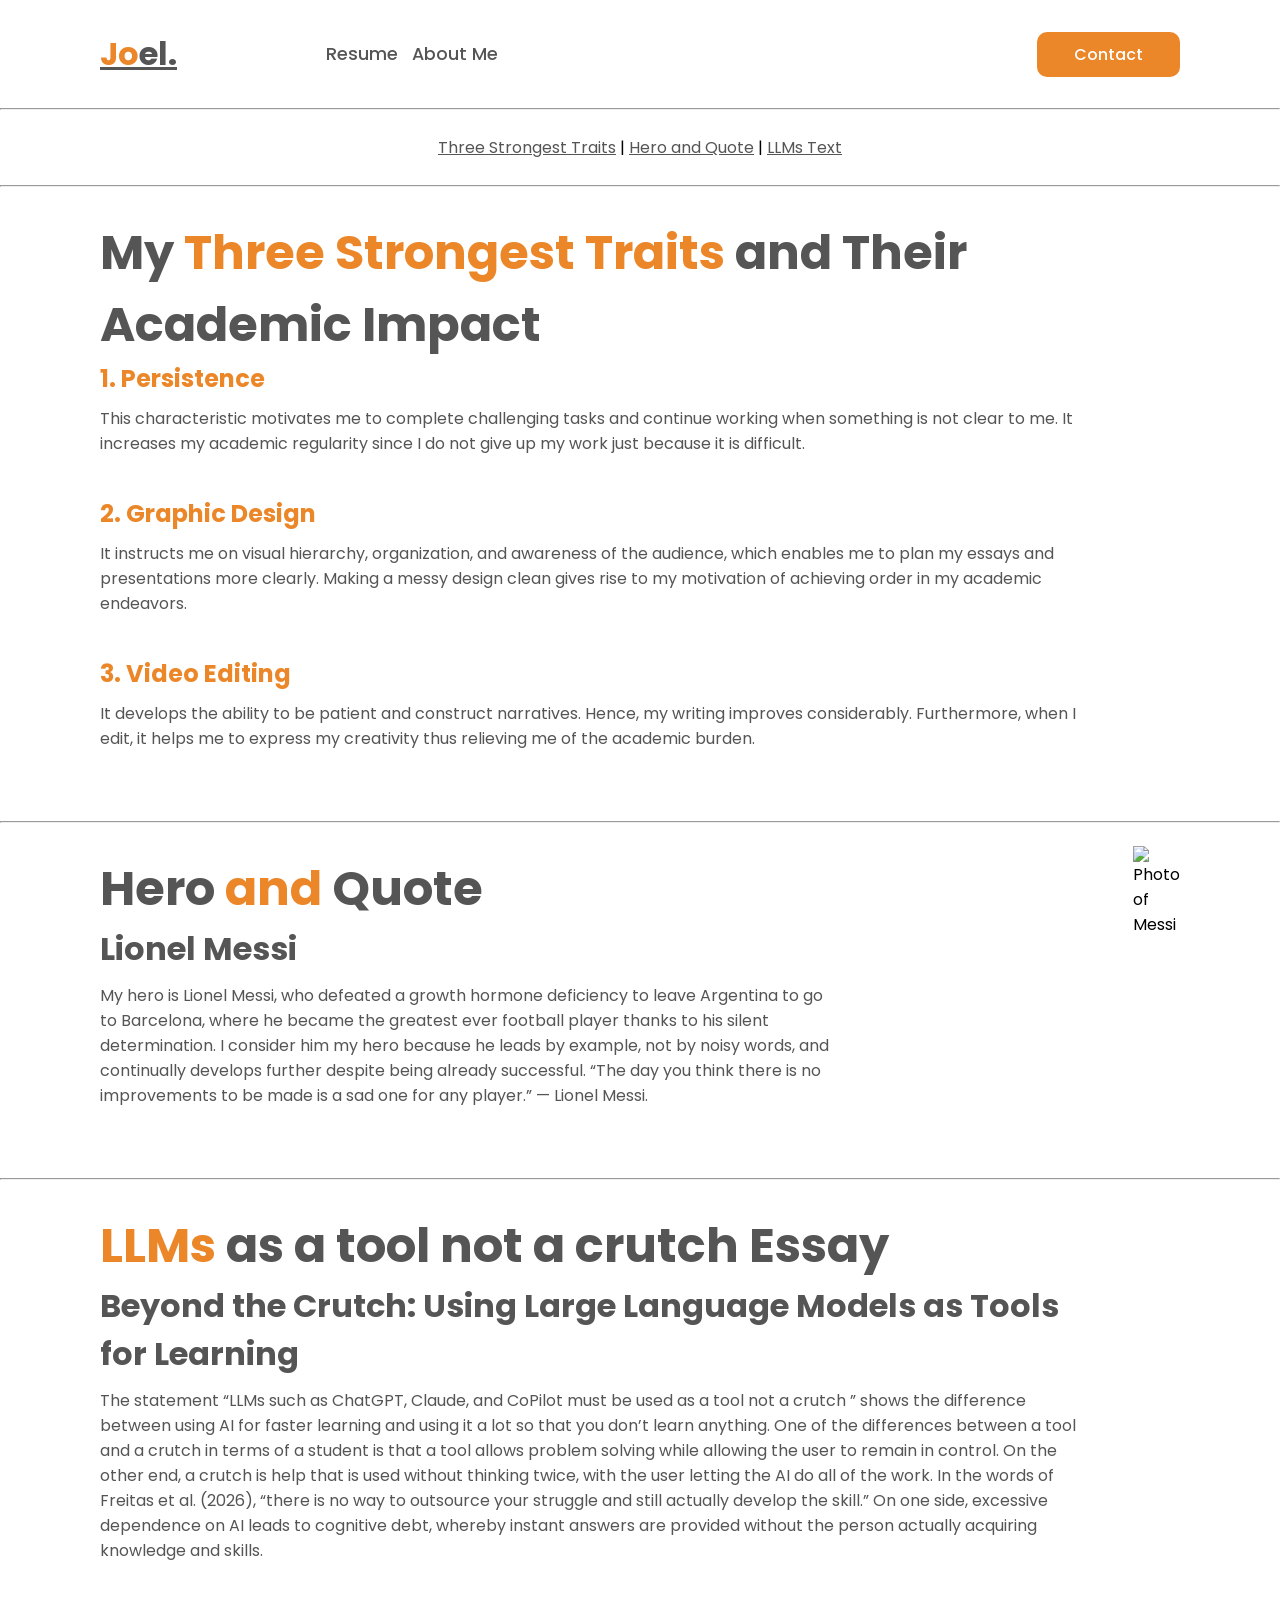
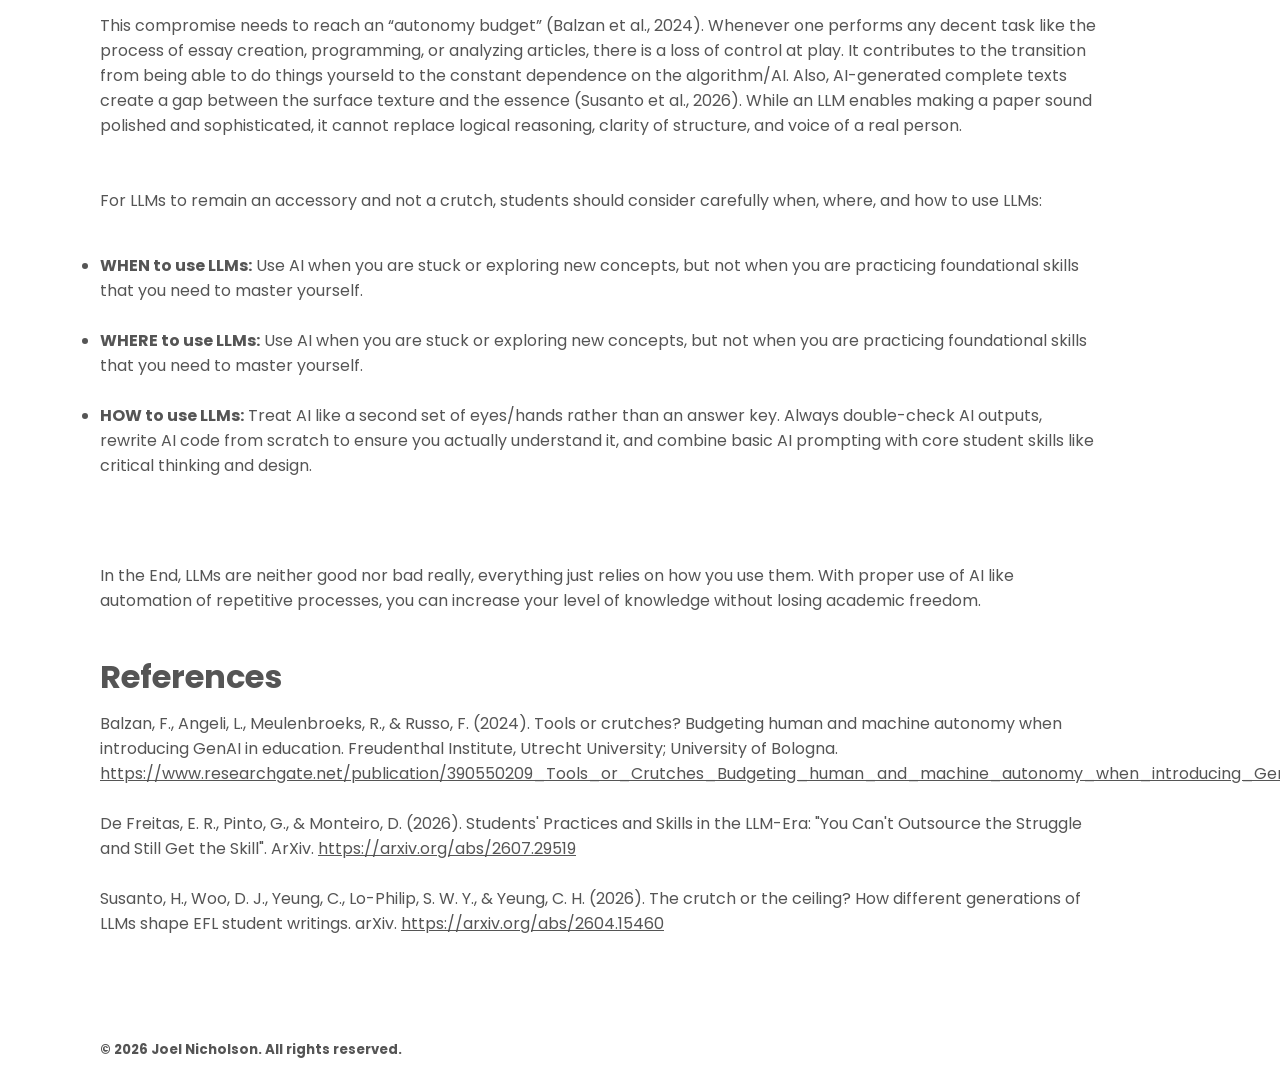
==== Codes/aboutme.html @ 57716399 "Card system for My work Still more bigs fixes to be made but just adding this" ====
<!DOCTYPE html>
<html lang="en">
<head>
    <meta charset="UTF-8">
    <meta http-equiv="X-UA-Compatible" content="IE=edge">
    <meta name="viewport" content="width=device-width, initial-scale=1.0">
    <title>Personality</title>
    <link rel="stylesheet" href="https://cdnjs.cloudflare.com/ajax/libs/font-awesome/6.2.0/css/all.min.css">
   <link rel="stylesheet" href="../stylecss/style.css">

</head>
<body link="#555" vlink="orange">
    <header>
      <a href="../index.html" target="_self"> <h2 class="name"><span>Jo</span>el.</h2> </a>

      <nav class="navi">
            <a href="Codes/resume.html">Resume</a>
            <a href="Codes/aboutme.html">About Me</a>
           
        </nav>


        
        <a href="Contact.html" class="contactboxthing">Contact</a> 
       
    </header>
<!-- <br/><br/><br/><br/><br/><br/><br/> -->
  <hr><br/>
   <center><nav>
            <a href="#Three Strongest Traits">Three Strongest Traits</a> |
            <a href="#Hero and Quote">Hero and Quote</a> |
            <a href="#LLMs Text">LLMs Text</a> 
        </nav></center><br/><hr>
<section class="home">
        <div class="content">
            <a name="Three Strongest Traits"></a>
            <h2>My <span>Three Strongest Traits</span> and Their Academic Impact</h2>
            <dl>
            <dt>1. Persistence</dt>
            <dd>This characteristic motivates me to complete challenging tasks and 
                continue working when something is not clear to me. It increases 
                my academic regularity since I do not give up my work just because 
                it is difficult.</dd>
            <dt>2. Graphic Design</dt>
            <dd>It instructs me on visual hierarchy, organization, and awareness of 
                the audience, which enables me to plan my essays and presentations 
                more clearly. Making a messy design clean gives rise to my motivation of achieving 
                order in my academic endeavors.</dd>
            <dt>3. Video Editing</dt>
            <dd>It develops the ability to be patient and construct narratives. Hence,
                 my writing improves considerably. Furthermore, when I edit,
                  it helps me to express my creativity thus relieving me of the academic burden.</dd>
                  </dl>
              </div>  
            
    </section>
     <hr>
    <section class="home">
        <div class="content"> <a name="Hero and Quote"></a>
            <h2>Hero <span>and</span> Quote</h2>
            <h4>Lionel Messi</h4>
            <p>My hero is Lionel Messi, who defeated a growth hormone deficiency to leave Argentina 
                to go to Barcelona, where he became the greatest ever football player thanks
                 to his silent determination. I consider him my hero because he leads by example, not
                  by noisy words, and continually develops further despite being already successful. 
                  “The day you think there is no improvements to be made is a sad one for any player.” — Lionel Messi.</p>
            </div>
     <img src="https://encrypted-tbn0.gstatic.com/images?q=tbn:ANd9GcTKo7ib_46kYtgfJVdmHsdBXVktdWuHOOVEAXSBOOMO4A&s=10" alt="Photo of Messi" class="home-img2">
           
    </section>
     <hr>
     </section>
    <section class="home"> 
       
        <div class="content"> <a name="LLMs Text"></a> 
            <h2><span>LLMs</span> as a tool not a crutch Essay</h2>
<h4>Beyond the Crutch: Using Large Language Models as Tools for Learning</h4>
            <p>The statement “LLMs such as ChatGPT, Claude, and CoPilot must be used 
                as a tool not a crutch ” shows the difference between using AI for faster 
                learning and using it a lot so that you don’t learn anything. One of the 
                differences between a tool and a crutch in terms of a student is that a tool allows problem solving while 
                allowing the user to remain in control. On the other end, a crutch is help that is used without thinking 
                twice, with the user letting the AI do all of the work. In the words of Freitas et al. (2026), “there is 
                no way to outsource your struggle and still actually develop the skill.” On one side, excessive dependence 
                on AI leads to cognitive debt, whereby instant answers are provided without the person actually acquiring knowledge and skills.
            </p>
            <p>This compromise needs to reach an “autonomy budget”
                 (Balzan et al., 2024). Whenever one performs any 
                 decent task like the process of essay creation, programming, or analyzing articles, 
                 there is a loss of control at play. It contributes to the transition from being able to do things
                  yourseld to the constant dependence on the algorithm/AI. Also, AI-generated complete texts create 
                  a gap between the surface texture and the essence (Susanto et al., 2026). While an LLM enables making 
                  a paper sound polished and sophisticated, it cannot replace logical reasoning, clarity of structure, and voice of a real person.</p>
            <p>For LLMs to remain an accessory and not a crutch, students should consider carefully when, where, and how to use LLMs:
<ul>
                <li><b>WHEN to use LLMs:</b> Use AI when you are stuck or exploring
                     new concepts, but not when you are practicing foundational skills that you need to master yourself.


              </li><br/>
<li><b>WHERE to use LLMs:</b> Use AI when you are stuck or exploring new concepts, 
    but not when you are practicing foundational skills that you need to master yourself.


</li><br/>
<li><b>HOW to use LLMs:</b> Treat AI like a second set of eyes/hands rather than an answer key. 
    Always double-check AI outputs, rewrite AI code from scratch to ensure you actually understand it, 
    and combine basic AI prompting with core student skills like critical thinking and design.</li></ul><br/></p>

<p>In the End, LLMs are neither good nor bad really, everything just relies on how you use them. With proper use of AI
    like automation of repetitive processes, you can increase your level of knowledge without losing academic freedom.
</p>
<h4>References</h4>
<p>Balzan, F., Angeli, L., Meulenbroeks, R., & Russo, F. (2024). Tools or crutches? 
    Budgeting human and machine autonomy when introducing GenAI in education. Freudenthal 
    Institute, Utrecht University; University of Bologna.
    <a href="https://www.researchgate.net/publication/390550209_Tools_or_Crutches_Budgeting_human_and_machine_autonomy_when_introducing_GenAI_in_education" 
    target="_blank">https://www.researchgate.net/publication/390550209_Tools_or_Crutches_Budgeting_human_and_machine_autonomy_when_introducing_GenAI_in_education</a> <br/><br/>

De Freitas, E. R., Pinto, G., & Monteiro, D. (2026). Students' Practices and Skills in the LLM-Era: 
"You Can't Outsource the Struggle and Still Get the Skill". ArXiv. 
<a href="https://arxiv.org/abs/2607.29519" target="_blank">https://arxiv.org/abs/2607.29519</a> <br/><br/>

Susanto, H., Woo, D. J., Yeung, C., Lo-Philip, S. W. Y., & Yeung, C. H. (2026). 
The crutch or the ceiling? How different generations of LLMs shape EFL student writings. 
arXiv. <a href="https://arxiv.org/abs/2604.15460" target="_blank">https://arxiv.org/abs/2604.15460</a>
</p>

            </div>
            
    </section>
    
<footer>

    
       <font color="#555"><b> <p><small>&copy; 2026  <span> Joel Nicholson</span>. All rights reserved.</small></p></b></font>
   
</footer>

</body>
</html>
---- stylecss/style.css ----
@import url('https://fonts.googleapis.com/css2?family=Poppins:wght@300;400;500;600;700;800;900&display=swap');
* {
    margin: 0;
    padding: 0;
    box-sizing: border-box;
    font-family: 'Poppins', sans-serif;

}
header {
    position: relative;
    top: 0;
    left: 0;
    width: 100%;
    padding: 30px 100px;
    display: flex;
    justify-content: space-between;
    align-items: center;
    z-index: 100;
  /* border-bottom: 1px solid #eb8729; background: #fff;*/
}
.name {
    font-size: 2em;
    color: #555;
    cursor: default;
}
.name span {
    color: #eb8729;
}
.contactboxthing {
    color: #ffffff;
    text-decoration: none;
    padding: 8px 35px;
    background: #eb8729;
    border-radius: 10px;
    border: 2px solid #eb8729;
    font-weight: 500;
    transition: .3s; 
}
img{
 display: inline-block;       
  transition: transform 0.2s; 
}
img:hover{color: #eb8729;
transform: scale(1.08);}

.navi {
    margin-left: -380px;
}

.navi a {
    font-size: 1.1em;
    color: #555555;
    text-decoration: none;
    margin-right: 10px;
    font-weight: 500;
    transition: .7s;
    display: inline-block;       
  transition: transform 0.2s; 
}
.navi a:hover {
    color: #eb8729;
transform: scale(1.08);

}

.contactboxthing:hover {
    color: #eb8729;
    background: transparent;
}
.home {
    position: relative;
    width: 100%;
    min-height: 0;     
    height: auto;
    display: flex;
    align-items: center;
    padding: 30px 100px;
    justify-content: space-between;
    gap: 300px; 
}
.home-img {
   height: 600px;         
    width: auto;
    max-width: 100%;
    margin-top: -150px;     
    position: relative;
    z-index: 1; 
}
.home-img2 {
   height: 300px;         
    width: auto;
    max-width: 100%;
    margin-top: -10px;     
    position: relative;
    z-index: 1; 
}

.content {
    max-width: 1000px;
    color: #555;
}
.content h2 {
    font-size: 3em;
}
.content h2 span {
    color: #eb8729;
}
.content h4 {
    font-size: 2em;
}
.content h4 span {
    color: #eb8729;
}
.content p {
    padding: 10px 0 40px 0;
}

dt {
    
font-size: 1.5em;
  font-weight: bold;
  color: #eb8729}

dd {
  padding: 10px 0 40px 0
}


.button {
    display: flex;
    flex-wrap: wrap;
    gap: 20px;
   
}
.button a {
    color: #fff;
    text-decoration: none;
    padding: 10px 40px;
    background: #eb8729;
    border-radius: 10px;
    border: 2px solid #eb8729;
    font-weight: 500;
    transition: .3s;
    display: inline-block;
}
.button a:hover {
    color: #eb8729;
    background: transparent;
}
footer{
    position: relative;
    top: 0;
    left: 0;
    width: 100%;
    padding: 30px 100px;
    justify-content: space-between;
    z-index: 100;
  /* border-bottom: 1px solid #eb8729; background: #fff;*/
}

.card-container{
    display: flex;
    justify-content: center;
    flex-wrap: wrap;
    margin-top: 20px;
    align-items: stretch
}
.card{
    width: 325px;
    background-color: #f0f0f0;
    border-radius: 8px;
    overflow: hidden;
    box-shadow: 0px 2px 4px rgba(0,0,0,0.2);
    margin:20px;

    display: flex;
    flex-direction: column
}
.card img{
    width: 100%;
    height: 300px;          
    object-fit: cover;      
    object-position: top;  
    display: block;
}
.card-content{
    padding: 16px;
    flex: 1;
}
.card-content h3{
    padding: 3px;
    margin-bottom: 6px;
}

.card-content p{
    color: #555;
    font-size: 15px;
    line-height: 1.3;
}
.card-content .btn{
    display: inline-block;    
    background-color: #eb8729;
    text-decoration: none;
    margin-top: 16px;
    color: #ffffff;
    border: 2px solid #eb8729;
    padding: 8px 35px;
    border-radius: 10px;
    font-weight: 500;
    transition: .3s; 
    align-self: flex-start;
}
.card-content .btn:hover{
    color: #eb8729;
    background: transparent;
}



@media (max-width: 1100px) {
    header {
        padding: 15px 20px;
        flex-wrap: wrap;
        justify-content: center;
        gap: 10px;
    }

    .name {
        font-size: 1.5em;
    }

    .navi {
        margin-left: 0;
        width: 100%;
        text-align: center;
        order: 3;
    }

    .navi a {
        display: inline-block;
        font-size: 1em;
        margin: 5px;
    }
        header img {
        height: 60px;
        width: auto;
    }
    .home {
        flex-direction: column;
        text-align: center;
    }
    .home-img {
       height: 300px;
        width: auto;
    }
      footer {
        padding: 20px;
        text-align: center;
    }
}
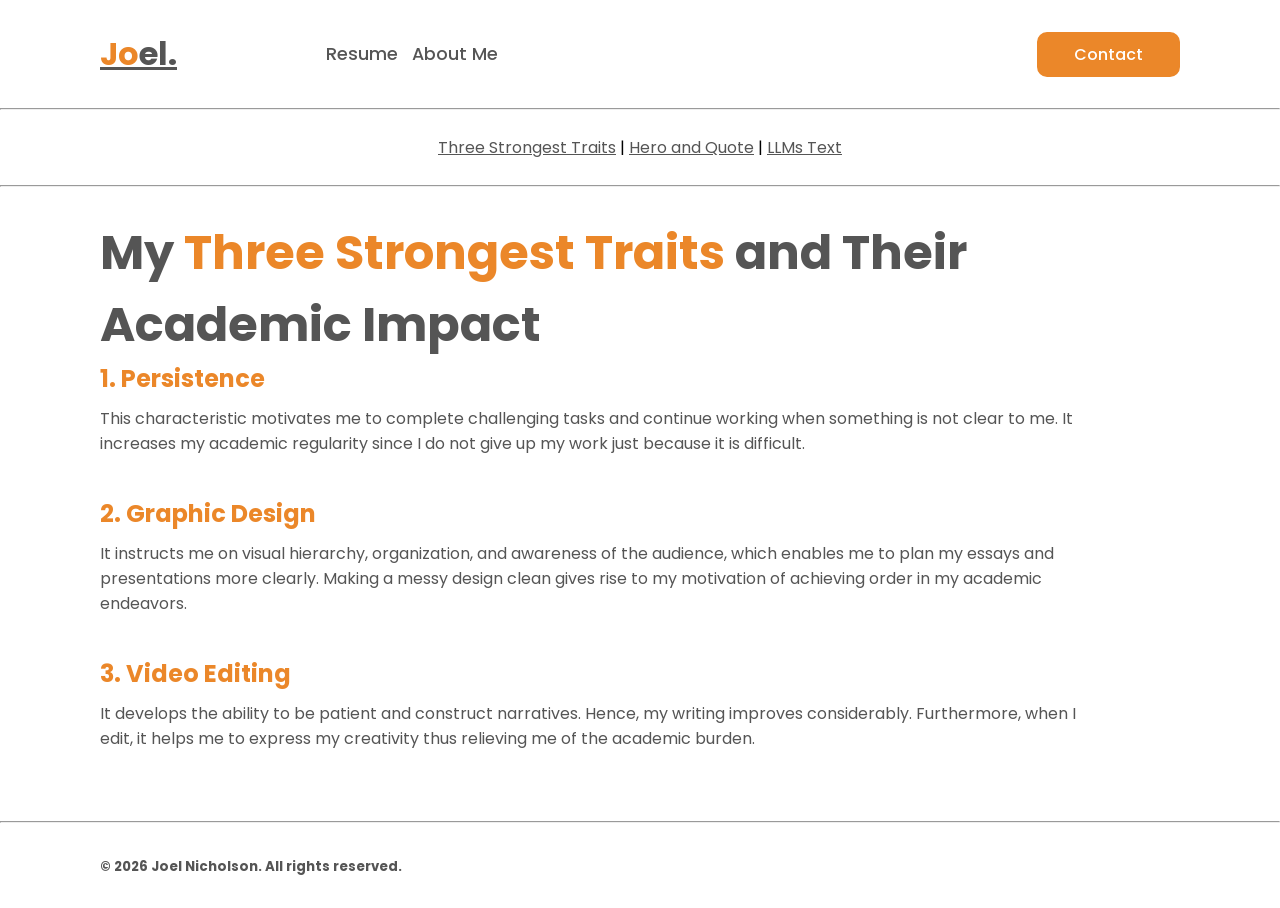
==== commit 8d1702e3: "Bug fixes added image and video lightbox finally added comments cause lowkey was kinda lost making t" ====
--- a/Codes/aboutme.html
+++ b/Codes/aboutme.html
@@ -4,7 +4,7 @@
     <meta charset="UTF-8">
     <meta http-equiv="X-UA-Compatible" content="IE=edge">
     <meta name="viewport" content="width=device-width, initial-scale=1.0">
-    <title>Personality</title>
+    <title>About Me</title>
     <link rel="stylesheet" href="https://cdnjs.cloudflare.com/ajax/libs/font-awesome/6.2.0/css/all.min.css">
    <link rel="stylesheet" href="../stylecss/style.css">
 
@@ -14,8 +14,8 @@
       <a href="../index.html" target="_self"> <h2 class="name"><span>Jo</span>el.</h2> </a>
 
       <nav class="navi">
-            <a href="Codes/resume.html">Resume</a>
-            <a href="Codes/aboutme.html">About Me</a>
+            <a href="resume.html">Resume</a>
+            <a href="aboutme.html">About Me</a>
            
         </nav>
 
@@ -55,81 +55,7 @@
             
     </section>
      <hr>
-    <section class="home">
-        <div class="content"> <a name="Hero and Quote"></a>
-            <h2>Hero <span>and</span> Quote</h2>
-            <h4>Lionel Messi</h4>
-            <p>My hero is Lionel Messi, who defeated a growth hormone deficiency to leave Argentina 
-                to go to Barcelona, where he became the greatest ever football player thanks
-                 to his silent determination. I consider him my hero because he leads by example, not
-                  by noisy words, and continually develops further despite being already successful. 
-                  “The day you think there is no improvements to be made is a sad one for any player.” — Lionel Messi.</p>
-            </div>
-     <img src="https://encrypted-tbn0.gstatic.com/images?q=tbn:ANd9GcTKo7ib_46kYtgfJVdmHsdBXVktdWuHOOVEAXSBOOMO4A&s=10" alt="Photo of Messi" class="home-img2">
-           
-    </section>
-     <hr>
-     </section>
-    <section class="home"> 
-       
-        <div class="content"> <a name="LLMs Text"></a> 
-            <h2><span>LLMs</span> as a tool not a crutch Essay</h2>
-<h4>Beyond the Crutch: Using Large Language Models as Tools for Learning</h4>
-            <p>The statement “LLMs such as ChatGPT, Claude, and CoPilot must be used 
-                as a tool not a crutch ” shows the difference between using AI for faster 
-                learning and using it a lot so that you don’t learn anything. One of the 
-                differences between a tool and a crutch in terms of a student is that a tool allows problem solving while 
-                allowing the user to remain in control. On the other end, a crutch is help that is used without thinking 
-                twice, with the user letting the AI do all of the work. In the words of Freitas et al. (2026), “there is 
-                no way to outsource your struggle and still actually develop the skill.” On one side, excessive dependence 
-                on AI leads to cognitive debt, whereby instant answers are provided without the person actually acquiring knowledge and skills.
-            </p>
-            <p>This compromise needs to reach an “autonomy budget”
-                 (Balzan et al., 2024). Whenever one performs any 
-                 decent task like the process of essay creation, programming, or analyzing articles, 
-                 there is a loss of control at play. It contributes to the transition from being able to do things
-                  yourseld to the constant dependence on the algorithm/AI. Also, AI-generated complete texts create 
-                  a gap between the surface texture and the essence (Susanto et al., 2026). While an LLM enables making 
-                  a paper sound polished and sophisticated, it cannot replace logical reasoning, clarity of structure, and voice of a real person.</p>
-            <p>For LLMs to remain an accessory and not a crutch, students should consider carefully when, where, and how to use LLMs:
-<ul>
-                <li><b>WHEN to use LLMs:</b> Use AI when you are stuck or exploring
-                     new concepts, but not when you are practicing foundational skills that you need to master yourself.
-
-
-              </li><br/>
-<li><b>WHERE to use LLMs:</b> Use AI when you are stuck or exploring new concepts, 
-    but not when you are practicing foundational skills that you need to master yourself.
-
-
-</li><br/>
-<li><b>HOW to use LLMs:</b> Treat AI like a second set of eyes/hands rather than an answer key. 
-    Always double-check AI outputs, rewrite AI code from scratch to ensure you actually understand it, 
-    and combine basic AI prompting with core student skills like critical thinking and design.</li></ul><br/></p>
-
-<p>In the End, LLMs are neither good nor bad really, everything just relies on how you use them. With proper use of AI
-    like automation of repetitive processes, you can increase your level of knowledge without losing academic freedom.
-</p>
-<h4>References</h4>
-<p>Balzan, F., Angeli, L., Meulenbroeks, R., & Russo, F. (2024). Tools or crutches? 
-    Budgeting human and machine autonomy when introducing GenAI in education. Freudenthal 
-    Institute, Utrecht University; University of Bologna.
-    <a href="https://www.researchgate.net/publication/390550209_Tools_or_Crutches_Budgeting_human_and_machine_autonomy_when_introducing_GenAI_in_education" 
-    target="_blank">https://www.researchgate.net/publication/390550209_Tools_or_Crutches_Budgeting_human_and_machine_autonomy_when_introducing_GenAI_in_education</a> <br/><br/>
-
-De Freitas, E. R., Pinto, G., & Monteiro, D. (2026). Students' Practices and Skills in the LLM-Era: 
-"You Can't Outsource the Struggle and Still Get the Skill". ArXiv. 
-<a href="https://arxiv.org/abs/2607.29519" target="_blank">https://arxiv.org/abs/2607.29519</a> <br/><br/>
-
-Susanto, H., Woo, D. J., Yeung, C., Lo-Philip, S. W. Y., & Yeung, C. H. (2026). 
-The crutch or the ceiling? How different generations of LLMs shape EFL student writings. 
-arXiv. <a href="https://arxiv.org/abs/2604.15460" target="_blank">https://arxiv.org/abs/2604.15460</a>
-</p>
-
-            </div>
-            
-    </section>
-    
+   
 <footer>
 
     
--- a/stylecss/style.css
+++ b/stylecss/style.css
@@ -215,46 +215,55 @@
     background: transparent;
 }
 
-
-
-@media (max-width: 1100px) {
-    header {
-        padding: 15px 20px;
-        flex-wrap: wrap;
-        justify-content: center;
-        gap: 10px;
-    }
-
-    .name {
-        font-size: 1.5em;
-    }
-
-    .navi {
-        margin-left: 0;
-        width: 100%;
-        text-align: center;
-        order: 3;
-    }
-
-    .navi a {
-        display: inline-block;
-        font-size: 1em;
-        margin: 5px;
-    }
-        header img {
-        height: 60px;
-        width: auto;
-    }
-    .home {
-        flex-direction: column;
-        text-align: center;
-    }
-    .home-img {
-       height: 300px;
-        width: auto;
-    }
-      footer {
-        padding: 20px;
-        text-align: center;
-    }
-}
+/* ===== LIGHTBOX ===== */
+.lightbox {
+    display: none;                      /* hidden by default */
+    position: fixed;
+    inset: 0;                           /* covers the whole screen */
+    z-index: 1000;
+    background: rgba(0, 0, 0, 0.7);
+    backdrop-filter: blur(8px);         /* blurs the page behind */
+    -webkit-backdrop-filter: blur(8px);
+    justify-content: center;
+    align-items: center;
+    padding: 20px;
+}
+
+.lightbox.open {
+    display: flex;
+}
+
+/* image and video share the same look, only one shows at a time */
+.lightbox img,
+.lightbox video {
+    display: none;
+    max-width: 100%;
+    max-height: 90vh;
+    object-fit: contain;
+    border-radius: 8px;
+    box-shadow: 0 4px 20px rgba(0, 0, 0, 0.5);
+}
+
+.lightbox img.show,
+.lightbox video.show {
+    display: block;
+}
+
+/* stop the global img:hover zoom inside the lightbox */
+.lightbox img:hover {
+    transform: none;
+}
+
+.lightbox-close {
+    position: absolute;
+    top: 15px;
+    right: 25px;
+    font-size: 45px;
+    color: #fff;
+    cursor: pointer;
+    line-height: 1;
+}
+
+.lightbox-close:hover {
+    color: #eb8729;
+}
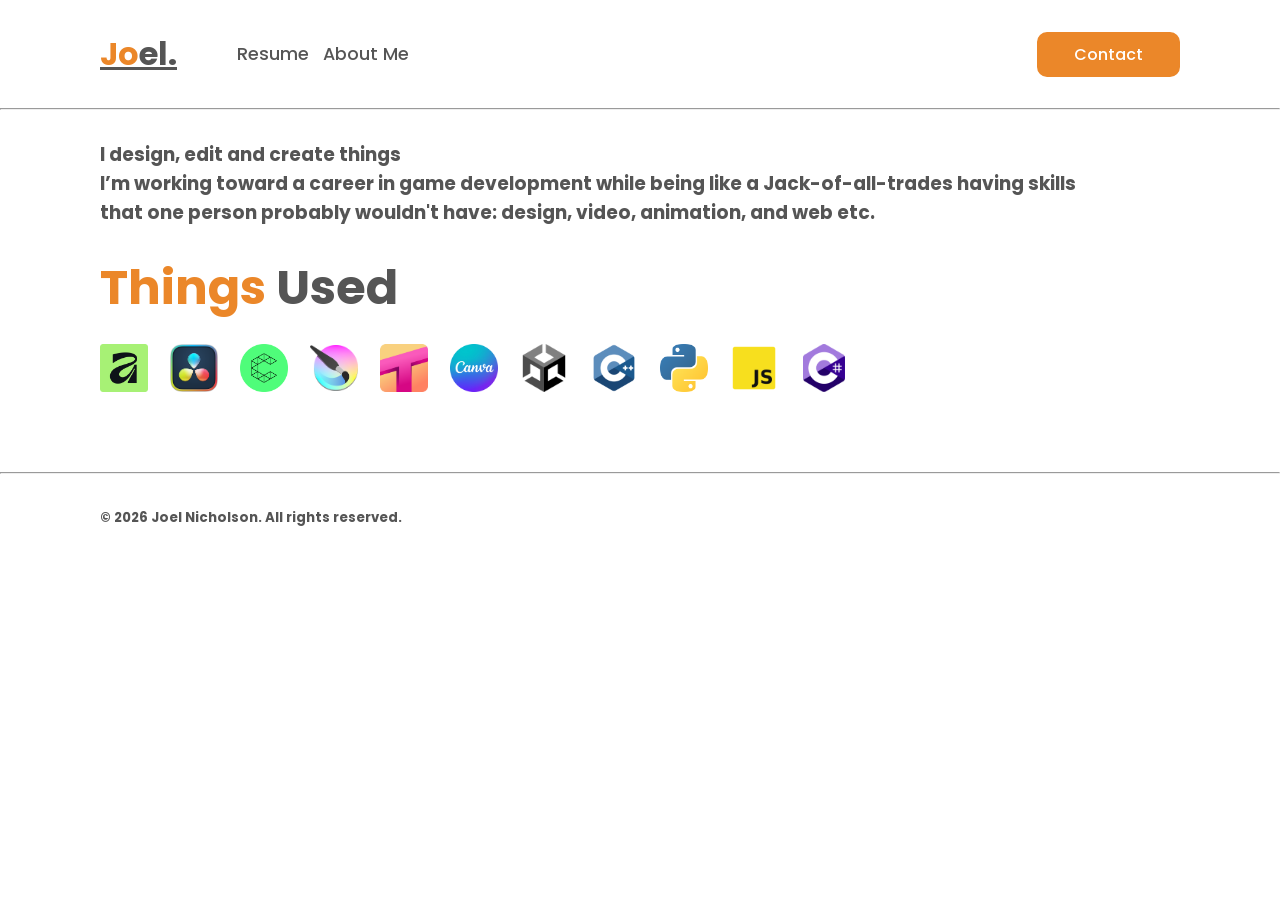
==== commit 3dfcb3dd: "updated about me and contact section added popout icons with name hover and same kinda ting for cont" ====
--- a/Codes/aboutme.html
+++ b/Codes/aboutme.html
@@ -24,38 +24,37 @@
         <a href="Contact.html" class="contactboxthing">Contact</a> 
        
     </header>
-<!-- <br/><br/><br/><br/><br/><br/><br/> -->
+<!-- <br/><br/><br/><br/><br/><br/><br/> 
   <hr><br/>
    <center><nav>
             <a href="#Three Strongest Traits">Three Strongest Traits</a> |
             <a href="#Hero and Quote">Hero and Quote</a> |
             <a href="#LLMs Text">LLMs Text</a> 
-        </nav></center><br/><hr>
+        </nav></center><br/>--> <hr>
 <section class="home">
         <div class="content">
-            <a name="Three Strongest Traits"></a>
-            <h2>My <span>Three Strongest Traits</span> and Their Academic Impact</h2>
-            <dl>
-            <dt>1. Persistence</dt>
-            <dd>This characteristic motivates me to complete challenging tasks and 
-                continue working when something is not clear to me. It increases 
-                my academic regularity since I do not give up my work just because 
-                it is difficult.</dd>
-            <dt>2. Graphic Design</dt>
-            <dd>It instructs me on visual hierarchy, organization, and awareness of 
-                the audience, which enables me to plan my essays and presentations 
-                more clearly. Making a messy design clean gives rise to my motivation of achieving 
-                order in my academic endeavors.</dd>
-            <dt>3. Video Editing</dt>
-            <dd>It develops the ability to be patient and construct narratives. Hence,
-                 my writing improves considerably. Furthermore, when I edit,
-                  it helps me to express my creativity thus relieving me of the academic burden.</dd>
-                  </dl>
-              </div>  
-            
+            <h3>I design, edit and create things<br/>
+                I’m working toward a career in game development while being like a Jack-of-all-trades having skills that one person probably wouldn't have: design, video, animation, and web etc.
+
+            </h3><br/>
+            <a name="Software Used"></a>
+            <h2><span>Things</span> Used</h2>
+            <div class="software-grid">
+                <div class="software-item" data-name="Affinity"><img src="../Assets/software/affinity.png" alt="Affinity"></div>
+                <div class="software-item" data-name="DaVinci Resolve"><img src="../Assets/software/davinci-resolve.png" alt="DaVinci Resolve"></div>
+                <div class="software-item" data-name="Cavalry"><img src="../Assets/software/cavalry.png" alt="Cavalry"></div>
+                <div class="software-item" data-name="Krita"><img src="../Assets/software/krita.png" alt="Krita"></div>
+                <div class="software-item" data-name="Tahoma2D"><img src="../Assets/software/tahoma2d.png" alt="Tahoma2D"></div>
+                <div class="software-item" data-name="Canva"><img src="../Assets/software/canva.png" alt="Canva"></div>
+                <div class="software-item" data-name="Unity"><img src="../Assets/software/unity.png" alt="Unity"></div>
+                <div class="software-item" data-name="C++"><img src="../Assets/software/cplusplus.png" alt="C++"></div>
+                <div class="software-item" data-name="Python"><img src="../Assets/software/python.png" alt="Python"></div>
+                <div class="software-item" data-name="JavaScript"><img src="../Assets/software/javascript.png" alt="JavaScript"></div>
+                <div class="software-item" data-name="C#"><img src="../Assets/software/csharp.png" alt="C#"></div>
+            </div>
+        </div>
     </section>
      <hr>
-   
 <footer>
 
     
--- a/stylecss/style.css
+++ b/stylecss/style.css
@@ -44,7 +44,9 @@
 transform: scale(1.08);}
 
 .navi {
-    margin-left: -380px;
+    /* replaces the old margin-left:-380px hack so the nav can flow/wrap properly */
+    flex: 1;
+    padding-left: 60px;
 }
 
 .navi a {
@@ -267,3 +269,228 @@
 .lightbox-close:hover {
     color: #eb8729;
 }
+
+
+/* ===== SOFTWARE USED ICONS ===== */
+.software-grid {
+    display: flex;
+    flex-wrap: wrap;          /* left to right, then down */
+    gap: 22px;
+    padding: 20px 0 50px 0;
+}
+.software-item {
+    position: relative;
+    width: 48px;
+    height: 48px;
+}
+.software-item img {
+    width: 100%;
+    height: 100%;
+    object-fit: contain;
+    display: block;
+    transition: transform .25s ease, filter .25s ease;
+}
+.software-item:hover img {
+    transform: translateY(-5px) scale(1.2);
+    filter: drop-shadow(0 6px 6px rgba(0, 0, 0, 0.25));
+}
+/* hover label */
+.software-item::after {
+    content: attr(data-name);
+    position: absolute;
+    bottom: calc(100% + 12px);
+    left: 50%;
+    transform: translate(-50%, 6px);
+    background: #eb8729;
+    color: #fff;
+    font-size: 13px;
+    font-weight: 500;
+    white-space: nowrap;
+    padding: 4px 10px;
+    border-radius: 6px;
+    opacity: 0;
+    pointer-events: none;
+    transition: opacity .25s ease, transform .25s ease;
+    z-index: 5;
+}
+.software-item:hover::after {
+    opacity: 1;
+    transform: translate(-50%, 0);
+}
+@media (max-width: 768px) {
+    .software-grid { gap: 18px; }
+    .software-item { width: 42px; height: 42px; }
+}
+
+/* ===== CONTACT PAGE ===== */
+.contact-list {
+    display: flex;
+    flex-direction: column;
+    gap: 18px;
+    padding: 20px 0 30px 0;
+}
+.contact-row {
+    display: flex;
+    align-items: center;
+    gap: 16px;
+    color: #555;
+    text-decoration: none;
+    font-size: 1.4em;
+    font-weight: 500;
+    width: fit-content;
+    transition: color .3s, transform .3s;
+}
+.contact-row i {
+    width: 48px;
+    height: 48px;
+    flex-shrink: 0;
+    display: inline-flex;
+    align-items: center;
+    justify-content: center;
+    border-radius: 50%;
+    background: #eb8729;
+    color: #fff;
+    font-size: 1.1rem;
+    border: 2px solid #eb8729;
+    transition: .3s;
+}
+.contact-row:hover { color: #eb8729; transform: translateX(4px); }
+.contact-row:hover i { background: transparent; color: #eb8729; }
+
+.social-icons {
+    display: flex;
+    flex-wrap: wrap;
+    gap: 20px;
+    padding-bottom: 40px;
+}
+.social-icons a {
+    width: 64px;
+    height: 64px;
+    display: inline-flex;
+    align-items: center;
+    justify-content: center;
+    border-radius: 50%;
+    background: #eb8729;
+    color: #fff;
+    font-size: 30px;
+    text-decoration: none;
+    border: 2px solid #eb8729;
+    transition: .3s;
+}
+.social-icons a:hover {
+    background: transparent;
+    color: #eb8729;
+    transform: translateY(-4px);
+}
+
+@media (max-width: 768px) {
+    .contact-row { font-size: 1.05em; gap: 12px; }
+    .contact-row i { width: 42px; height: 42px; }
+    .contact-row span { overflow-wrap: anywhere; }
+    .social-icons a { width: 56px; height: 56px; font-size: 26px; }
+}
+
+
+
+
+/* =====================================================
+   RESPONSIVE
+   ===================================================== */
+
+/* safety nets for every screen size */
+html { -webkit-text-size-adjust: 100%; }
+body { overflow-x: hidden; }
+.content, .content p, .content dd, .content li { overflow-wrap: anywhere; }
+.content a { overflow-wrap: anywhere; }
+nav { flex-wrap: wrap; }
+
+/* no sticky "zoom" on touch screens */
+@media (hover: none) {
+    img:hover, .navi a:hover { transform: none; }
+}
+
+/* ---------- Laptops / small desktops ---------- */
+@media (max-width: 1200px) {
+    header, footer { padding: 25px 50px; }
+    .home { padding: 30px 50px; gap: 60px; }
+    .navi { padding-left: 30px; }
+}
+
+/* ---------- Tablets ---------- */
+@media (max-width: 900px) {
+    header, footer { padding: 20px 30px; }
+    .home { padding: 25px 30px; gap: 30px; }
+    .content h2 { font-size: 2.3em; }
+    .content h4 { font-size: 1.6em; }
+    .home-img { height: auto; max-height: 450px; margin-top: 0; }
+}
+
+/* ---------- Phones / small tablets ---------- */
+@media (max-width: 768px) {
+    /* header: logo + Contact on row 1, nav links on row 2 */
+    header {
+        flex-wrap: wrap;
+        padding: 14px 20px;
+        row-gap: 10px;
+    }
+    header > a:first-child { order: 1; }
+    .contactboxthing { order: 2; padding: 8px 24px; }
+    .navi {
+        order: 3;
+        flex: 0 0 100%;
+        width: 100%;
+        padding-left: 0;
+        display: flex;
+        flex-wrap: wrap;
+        justify-content: center;
+        gap: 6px 18px;
+        padding-top: 10px;
+        border-top: 1px solid #e5e5e5;
+    }
+    .navi a { margin-right: 0; font-size: 1em; }
+    .name { font-size: 1.7em; }
+
+    /* sections stack vertically */
+    .home {
+        flex-direction: column;
+        align-items: flex-start;
+        padding: 20px;
+        gap: 20px;
+    }
+    .home > div, .content { width: 100%; max-width: 100%; }
+    .home img { max-width: 100%; height: auto; }
+    .home-img { margin-top: 0; max-height: 380px; }
+    .home-img2 { height: auto; max-height: 280px; margin-top: 0; }
+    /* resume image: override the 50% width attributes in the HTML */
+    .home div > img { width: 100%; height: auto; }
+
+    .content h2 { font-size: 1.9em; line-height: 1.25; }
+    .content h4 { font-size: 1.35em; margin-bottom: 6px; }
+    .content p { padding: 8px 0 24px 0; }
+    .content ul { padding-left: 20px; }
+    dt { font-size: 1.2em; }
+    dd { padding: 8px 0 28px 0; }
+
+    .button a { padding: 10px 28px; }
+    footer { padding: 20px; text-align: center; }
+
+    /* work cards */
+    .card-container { margin-top: 10px; }
+    .card { width: calc(100% - 32px); max-width: 400px; margin: 14px 16px; }
+    .card img { height: 260px; }
+    .lightbox { padding: 12px; }
+    .lightbox-close { top: 8px; right: 16px; font-size: 38px; }
+}
+
+/* ---------- Small phones ---------- */
+@media (max-width: 400px) {
+    header { padding: 12px 14px; }
+    .navi { gap: 4px 12px; }
+    .navi a { font-size: .9em; }
+    .contactboxthing { padding: 7px 18px; font-size: .95em; }
+    .home { padding: 16px 14px; }
+    .content h2 { font-size: 1.6em; }
+    .content h4 { font-size: 1.2em; }
+    .card { width: calc(100% - 20px); margin: 12px 10px; }
+    .card img { height: 220px; }
+}
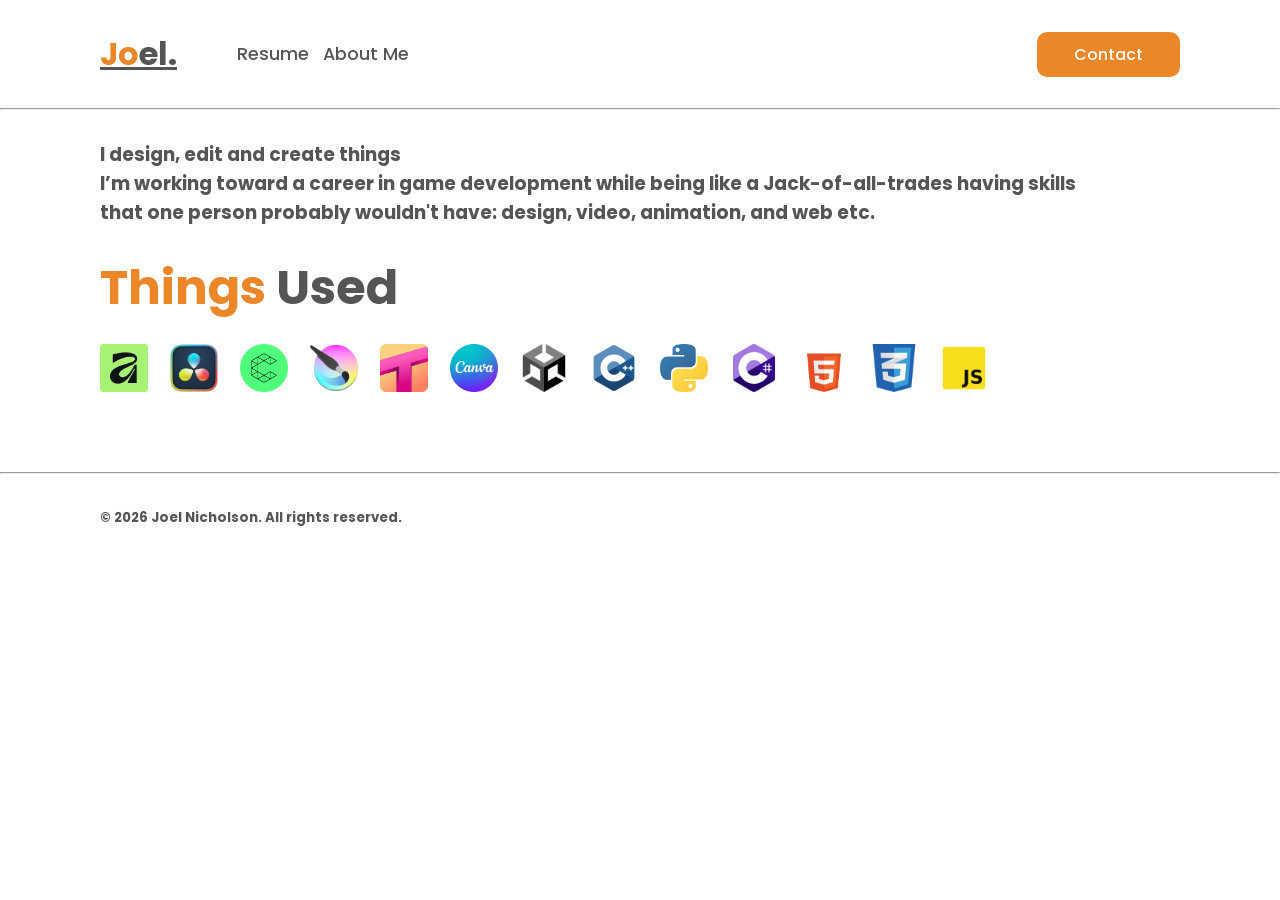
==== commit 8dca31a0: "added software icons thats it" ====
--- a/Codes/aboutme.html
+++ b/Codes/aboutme.html
@@ -49,8 +49,11 @@
                 <div class="software-item" data-name="Unity"><img src="../Assets/software/unity.png" alt="Unity"></div>
                 <div class="software-item" data-name="C++"><img src="../Assets/software/cplusplus.png" alt="C++"></div>
                 <div class="software-item" data-name="Python"><img src="../Assets/software/python.png" alt="Python"></div>
-                <div class="software-item" data-name="JavaScript"><img src="../Assets/software/javascript.png" alt="JavaScript"></div>
+                
                 <div class="software-item" data-name="C#"><img src="../Assets/software/csharp.png" alt="C#"></div>
+                  <div class="software-item" data-name="HTML5"><img src="../Assets/software/html.png" alt="Html5"></div>
+                    <div class="software-item" data-name="CSS3"><img src="../Assets/software/css.png" alt="Css3"></div>
+                    <div class="software-item" data-name="JavaScript"><img src="../Assets/software/javascript.png" alt="JavaScript"></div>
             </div>
         </div>
     </section>
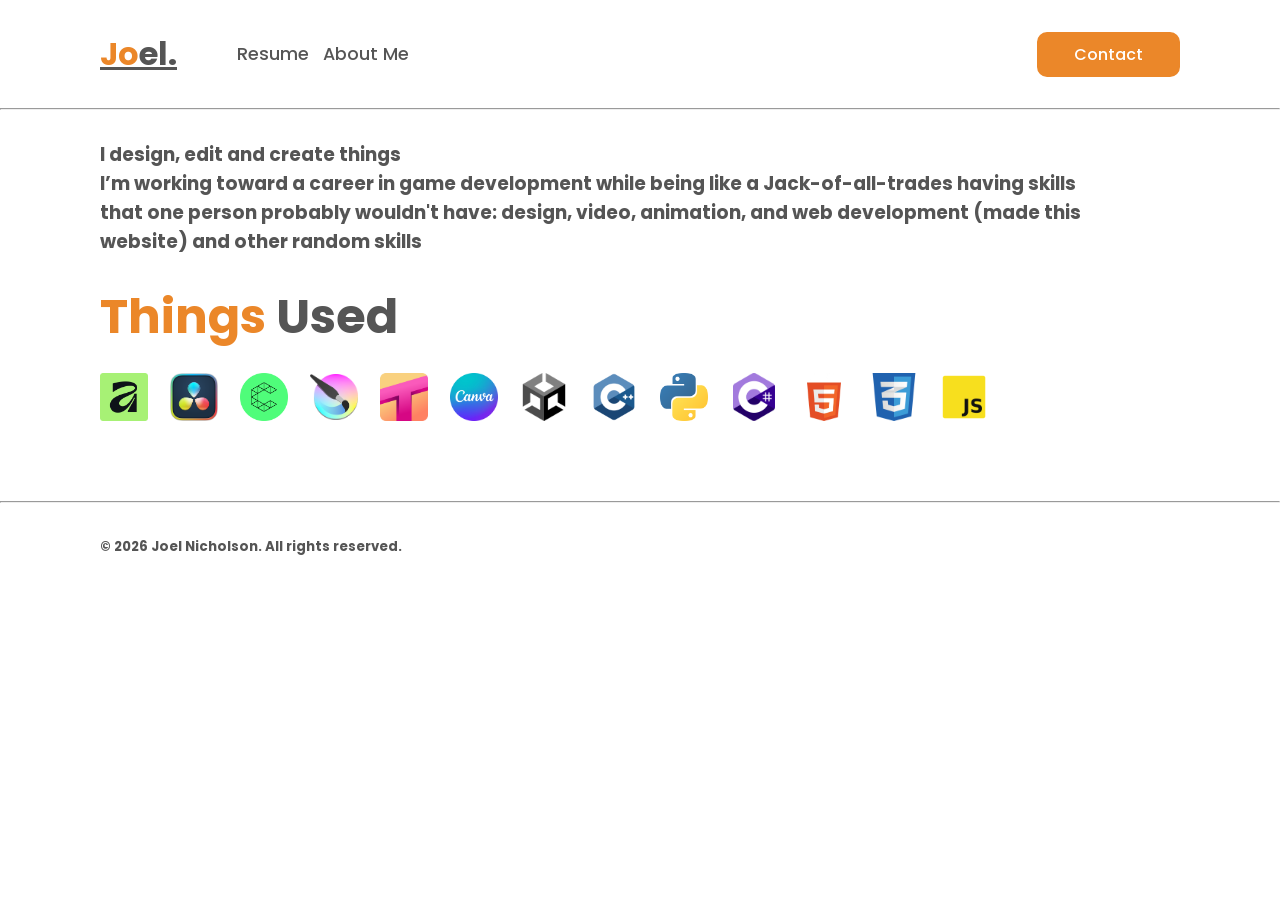
==== commit 365bd43f: "Updated Resume and added more projects" ====
--- a/Codes/aboutme.html
+++ b/Codes/aboutme.html
@@ -7,6 +7,7 @@
     <title>About Me</title>
     <link rel="stylesheet" href="https://cdnjs.cloudflare.com/ajax/libs/font-awesome/6.2.0/css/all.min.css">
    <link rel="stylesheet" href="../stylecss/style.css">
+   <link rel="icon" type="image/png" href="../favicon.ico">
 
 </head>
 <body link="#555" vlink="orange">
@@ -34,7 +35,7 @@
 <section class="home">
         <div class="content">
             <h3>I design, edit and create things<br/>
-                I’m working toward a career in game development while being like a Jack-of-all-trades having skills that one person probably wouldn't have: design, video, animation, and web etc.
+                I’m working toward a career in game development while being like a Jack-of-all-trades having skills that one person probably wouldn't have: design, video, animation, and web development (made this website) and other random skills
 
             </h3><br/>
             <a name="Software Used"></a>
--- a/stylecss/style.css
+++ b/stylecss/style.css
@@ -217,7 +217,7 @@
     background: transparent;
 }
 
-/* ===== LIGHTBOX ===== */
+/* ===== LIGHTBOx ===== */
 .lightbox {
     display: none;                      /* hidden by default */
     position: fixed;
@@ -268,6 +268,59 @@
 
 .lightbox-close:hover {
     color: #eb8729;
+}
+
+/* ===== zoom image ===== */
+/* column layout: picture area on top, zoom buttons in their own bar below */
+.lightbox { flex-direction: column; }
+.lightbox-stage {
+    flex: 1 1 0;
+    min-height: 0;
+    width: 100%;
+    display: flex;
+    justify-content: center;
+    align-items: center;
+    overflow: hidden;                /* zoomed image stays inside this area, never over the buttons */
+}
+.lightbox-stage img,
+.lightbox-stage video { max-height: 100%; }
+
+.lightbox img {
+    transition: transform .25s ease;
+    touch-action: none;                 /* lets dragging work on phones */
+    user-select: none;
+    -webkit-user-drag: none;
+}
+.lightbox img.show { cursor: zoom-in; }
+.lightbox img.zoomed { cursor: grab; }
+.lightbox img.dragging { cursor: grabbing; transition: none; }
+
+.zoom-controls {
+    display: none;
+    flex: 0 0 auto;
+    justify-content: center;
+    gap: 12px;
+    padding-top: 16px;
+}
+.lightbox.img-mode .zoom-controls { display: flex; }
+.zoom-controls button {
+    width: 46px;
+    height: 46px;
+    border-radius: 50%;
+    border: 2px solid #eb8729;
+    background: #eb8729;
+    color: #fff;
+    font-size: 1rem;
+    cursor: pointer;
+    transition: .3s;
+}
+.zoom-controls button:hover { background: transparent; color: #eb8729; }
+
+/* ===== lightbox: show blurred thumbnail while the full image loads ===== */
+.lightbox img.loading {
+    height: 100%;                 /* thumbnail fills the same space the full image will */
+    filter: blur(4px);
+    transition: filter .3s ease, transform .25s ease;
 }
 
 
@@ -322,7 +375,7 @@
     .software-item { width: 42px; height: 42px; }
 }
 
-/* ===== CONTACT PAGE ===== */
+/* ===== contact page ===== */
 .contact-list {
     display: flex;
     flex-direction: column;
@@ -493,4 +546,5 @@
     .content h4 { font-size: 1.2em; }
     .card { width: calc(100% - 20px); margin: 12px 10px; }
     .card img { height: 220px; }
-}+}
+
